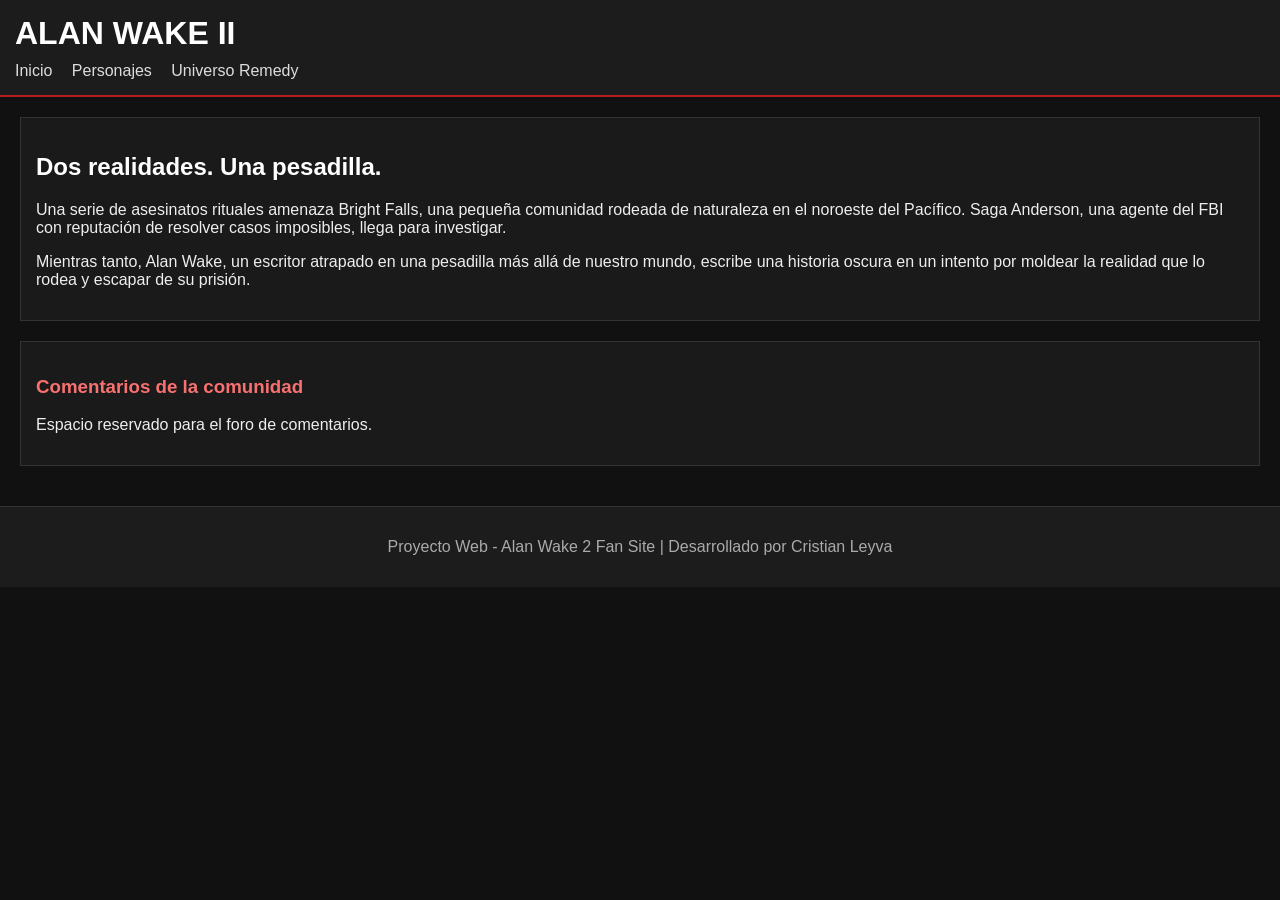
==== index.html @ 53759b91 "Hice este commit para actualizar los archivos ya que se me olvido guardar" ====
<!DOCTYPE html>
<html lang="es">
<head>
    <meta charset="UTF-8">
    <meta name="viewport" content="width=device-width, initial-scale=1.0">
    <title>Alan Wake 2 - Inicio</title>
    <link rel="stylesheet" href="styles.css">
</head>
<body>
    <header>
        <h1>ALAN WAKE II</h1>
        <nav>
            <ul>
                <li><a href="index.html">Inicio</a></li>
                <li><a href="historia.html">Personajes</a></li>
                <li><a href="personajes.html">Universo Remedy</a></li>
            </ul>
        </nav>
    </header>

    <main>
        <article>
            <h2>Dos realidades. Una pesadilla.</h2>
            <p>Una serie de asesinatos rituales amenaza Bright Falls, una pequeña comunidad rodeada de naturaleza en el noroeste del Pacífico. Saga Anderson, una agente del FBI con reputación de resolver casos imposibles, llega para investigar.</p>
            <p>Mientras tanto, Alan Wake, un escritor atrapado en una pesadilla más allá de nuestro mundo, escribe una historia oscura en un intento por moldear la realidad que lo rodea y escapar de su prisión.</p>
        </article>

        <aside>
            <h3>Comentarios de la comunidad</h3>
            <p>Espacio reservado para el foro de comentarios.</p>
        </aside>
    </main>

    <footer>
        <p>Proyecto Web - Alan Wake 2 Fan Site | Desarrollado por Cristian Leyva</p>
    </footer>
</body>
</html>
---- styles.css ----
body {
    font-family: Arial, sans-serif;
    background-color: #111111;
    color: #eeeeee;
    margin: 0;
    padding: 0;
}

header {
    background-color: #1c1c1c;
    padding: 15px;
    border-bottom: 2px solid #b91c1c;
}

h1 {
    margin: 0 0 10px 0;
    color: #ffffff;
}

nav ul {
    list-style: none;
    padding: 0;
    margin: 0;
}

nav li {
    display: inline;
    margin-right: 15px;
}

nav a {
    color: #dddddd;
    text-decoration: none;
}

nav a:hover {
    color: #ef4444;
}

main {
    padding: 20px;
}

article, aside {
    background-color: #1a1a1a;
    padding: 15px;
    margin-bottom: 20px;
    border: 1px solid #333333;
}

h2 {
    color: #ffffff;
}

h3 {
    color: #f87171;
}

section {
    margin-top: 15px;
    padding-top: 10px;
    border-top: 1px solid #333333;
}

img {
    max-width: 100%;
    height: auto;
}

img.small {
    width: 220px;
}

footer {
    background-color: #1c1c1c;
    color: #aaaaaa;
    text-align: center;
    padding: 15px;
    border-top: 1px solid #333333;
}
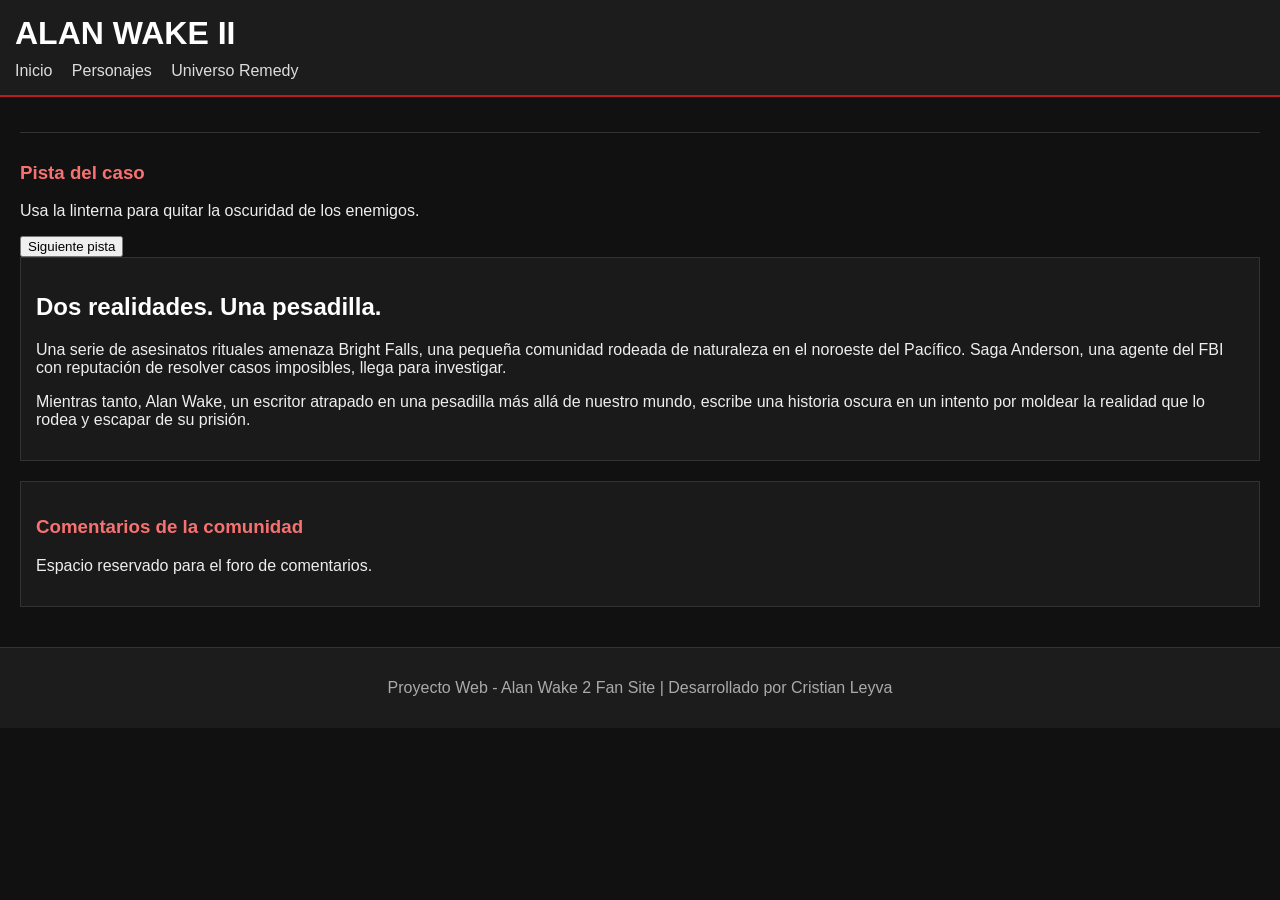
==== commit 703f30cb: "agrego boton que te revelara diferentes pistas las cuales te ayudaran a progresar en el juego" ====
--- a/index.html
+++ b/index.html
@@ -19,6 +19,11 @@
     </header>
 
     <main>
+        <section>
+            <h3>Pista del caso</h3>
+            <p id="texto-pista">Usa la linterna para quitar la oscuridad de los enemigos.</p>
+            <button onclick="cambiarPista()">Siguiente pista</button>
+        </section>
         <article>
             <h2>Dos realidades. Una pesadilla.</h2>
             <p>Una serie de asesinatos rituales amenaza Bright Falls, una pequeña comunidad rodeada de naturaleza en el noroeste del Pacífico. Saga Anderson, una agente del FBI con reputación de resolver casos imposibles, llega para investigar.</p>
@@ -34,5 +39,6 @@
     <footer>
         <p>Proyecto Web - Alan Wake 2 Fan Site | Desarrollado por Cristian Leyva</p>
     </footer>
+    <script src="behavior.js"></script>
 </body>
 </html>
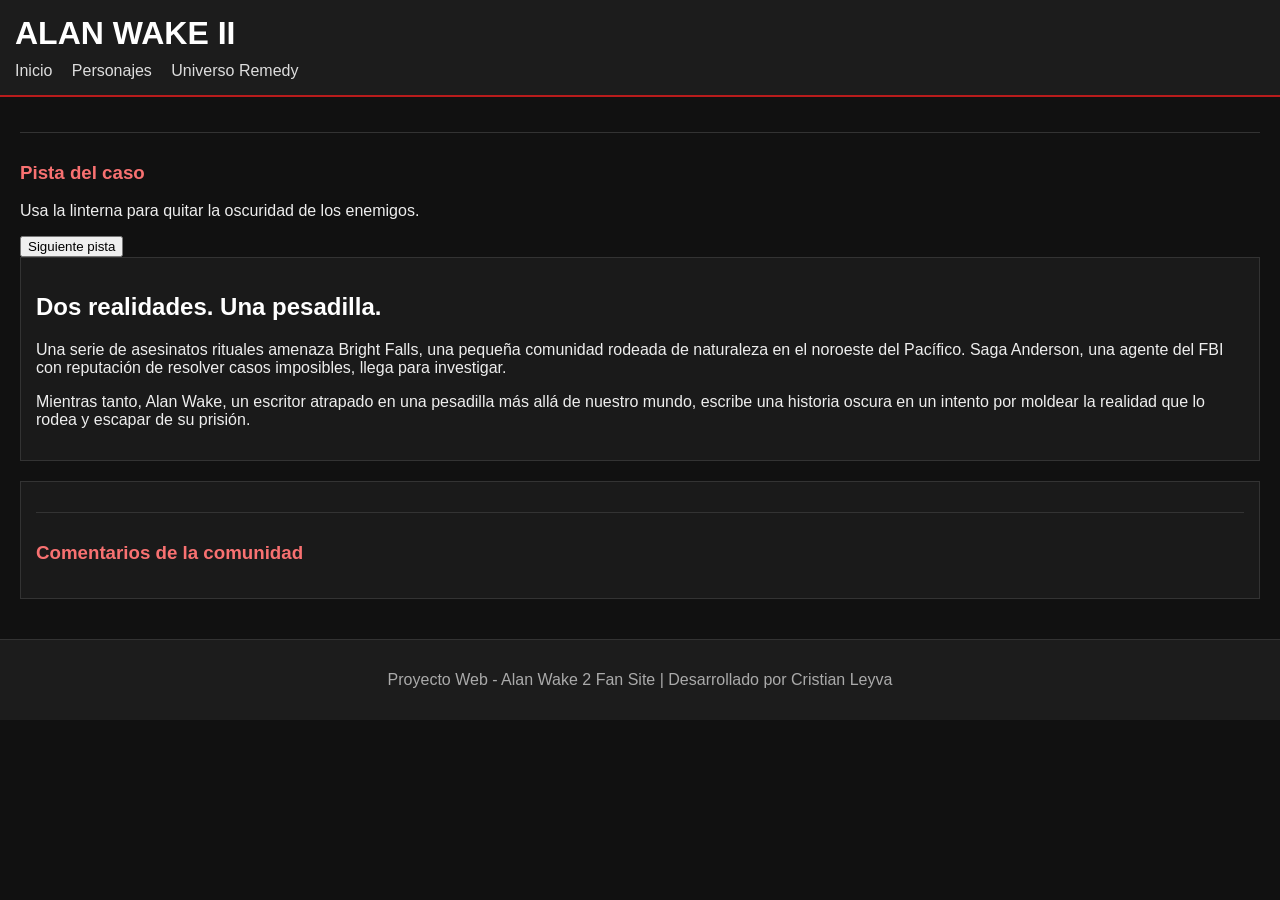
==== commit defa19e2: "integre un espacio de comentarios con disqus" ====
--- a/index.html
+++ b/index.html
@@ -24,6 +24,7 @@
             <p id="texto-pista">Usa la linterna para quitar la oscuridad de los enemigos.</p>
             <button onclick="cambiarPista()">Siguiente pista</button>
         </section>
+
         <article>
             <h2>Dos realidades. Una pesadilla.</h2>
             <p>Una serie de asesinatos rituales amenaza Bright Falls, una pequeña comunidad rodeada de naturaleza en el noroeste del Pacífico. Saga Anderson, una agente del FBI con reputación de resolver casos imposibles, llega para investigar.</p>
@@ -31,14 +32,28 @@
         </article>
 
         <aside>
-            <h3>Comentarios de la comunidad</h3>
-            <p>Espacio reservado para el foro de comentarios.</p>
+            <section id="comentarios">
+        <h3>Comentarios de la comunidad</h3>
+        <div id="disqus_thread"></div>
+        <script>
+            (function() {
+                var d = document, s = d.createElement('script');
+                s.src = 'https://alan-wake-2-sitio.disqus.com/embed.js';
+                s.setAttribute('data-timestamp', +new Date());
+                (d.head || d.body).appendChild(s);
+            })();
+        </script>
+        <noscript>
+            Please enable JavaScript to view the
+            <a href="https://disqus.com/?ref_noscript">comments powered by Disqus.</a>
+            </noscript>
+            </section>
         </aside>
     </main>
 
     <footer>
         <p>Proyecto Web - Alan Wake 2 Fan Site | Desarrollado por Cristian Leyva</p>
     </footer>
-    <script src="behavior.js"></script>
+    <script src="pistas.js"></script>
 </body>
 </html>
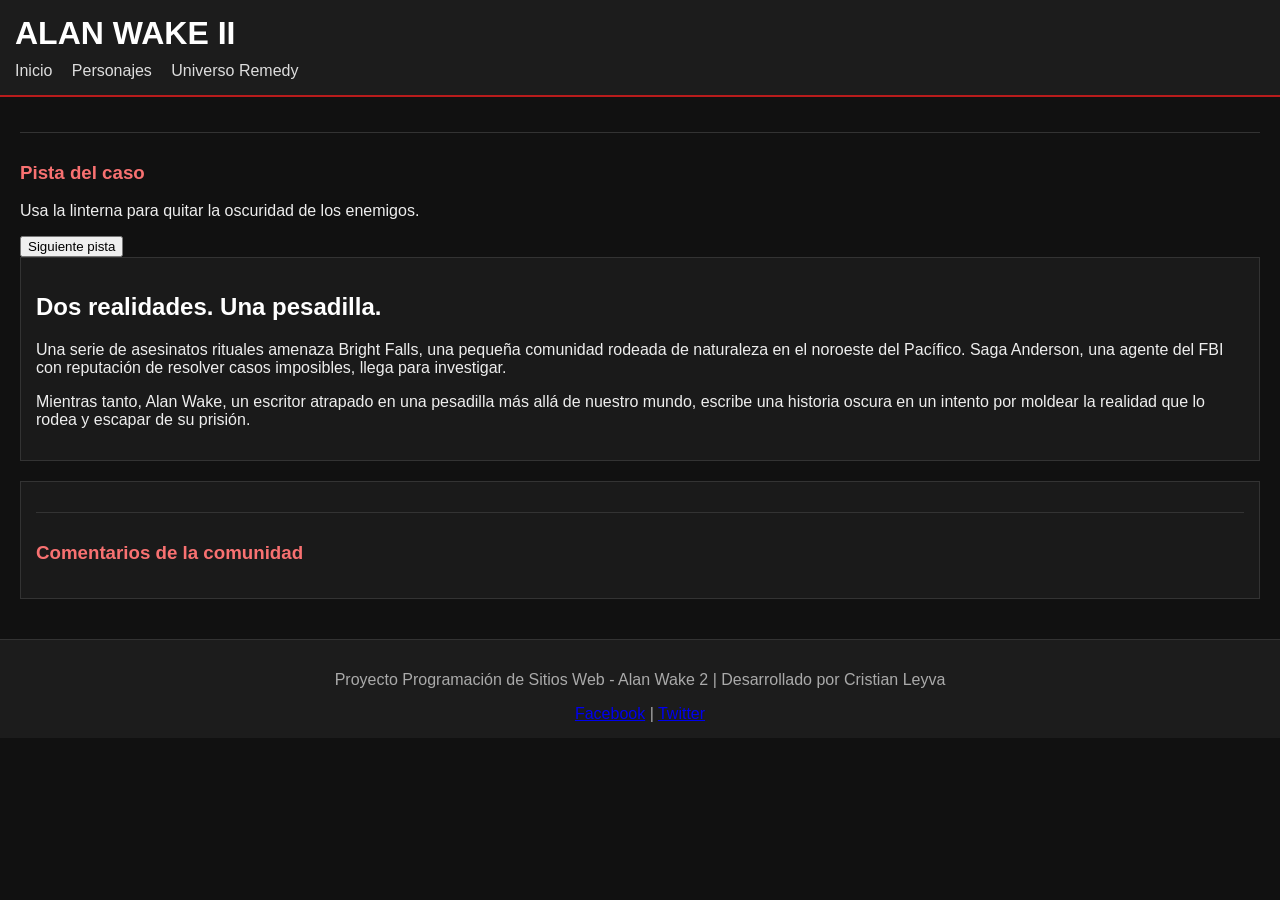
==== commit 9fec47a6: "agregue los enlaces para que el usuario pueda compartir en Facebook y Twitter" ====
--- a/index.html
+++ b/index.html
@@ -52,7 +52,12 @@
     </main>
 
     <footer>
-        <p>Proyecto Web - Alan Wake 2 Fan Site | Desarrollado por Cristian Leyva</p>
+        <p>Proyecto Programación de Sitios Web - Alan Wake 2 | Desarrollado por Cristian Leyva</p>
+        <div>
+        <a href="https://www.facebook.com/sharer/sharer.php?u=https://cristianleyva12.github.io/alan-wake-2-sitio/" target="_blank" rel="noopener">Facebook</a>
+        <span> | </span>
+        <a href="https://twitter.com/intent/tweet?text=Mira%20mi%20proyecto%20de%20Alan%20Wake%202&url=https://cristianleyva12.github.io/alan-wake-2-sitio/" target="_blank" rel="noopener">Twitter</a>
+    </div>
     </footer>
     <script src="pistas.js"></script>
 </body>
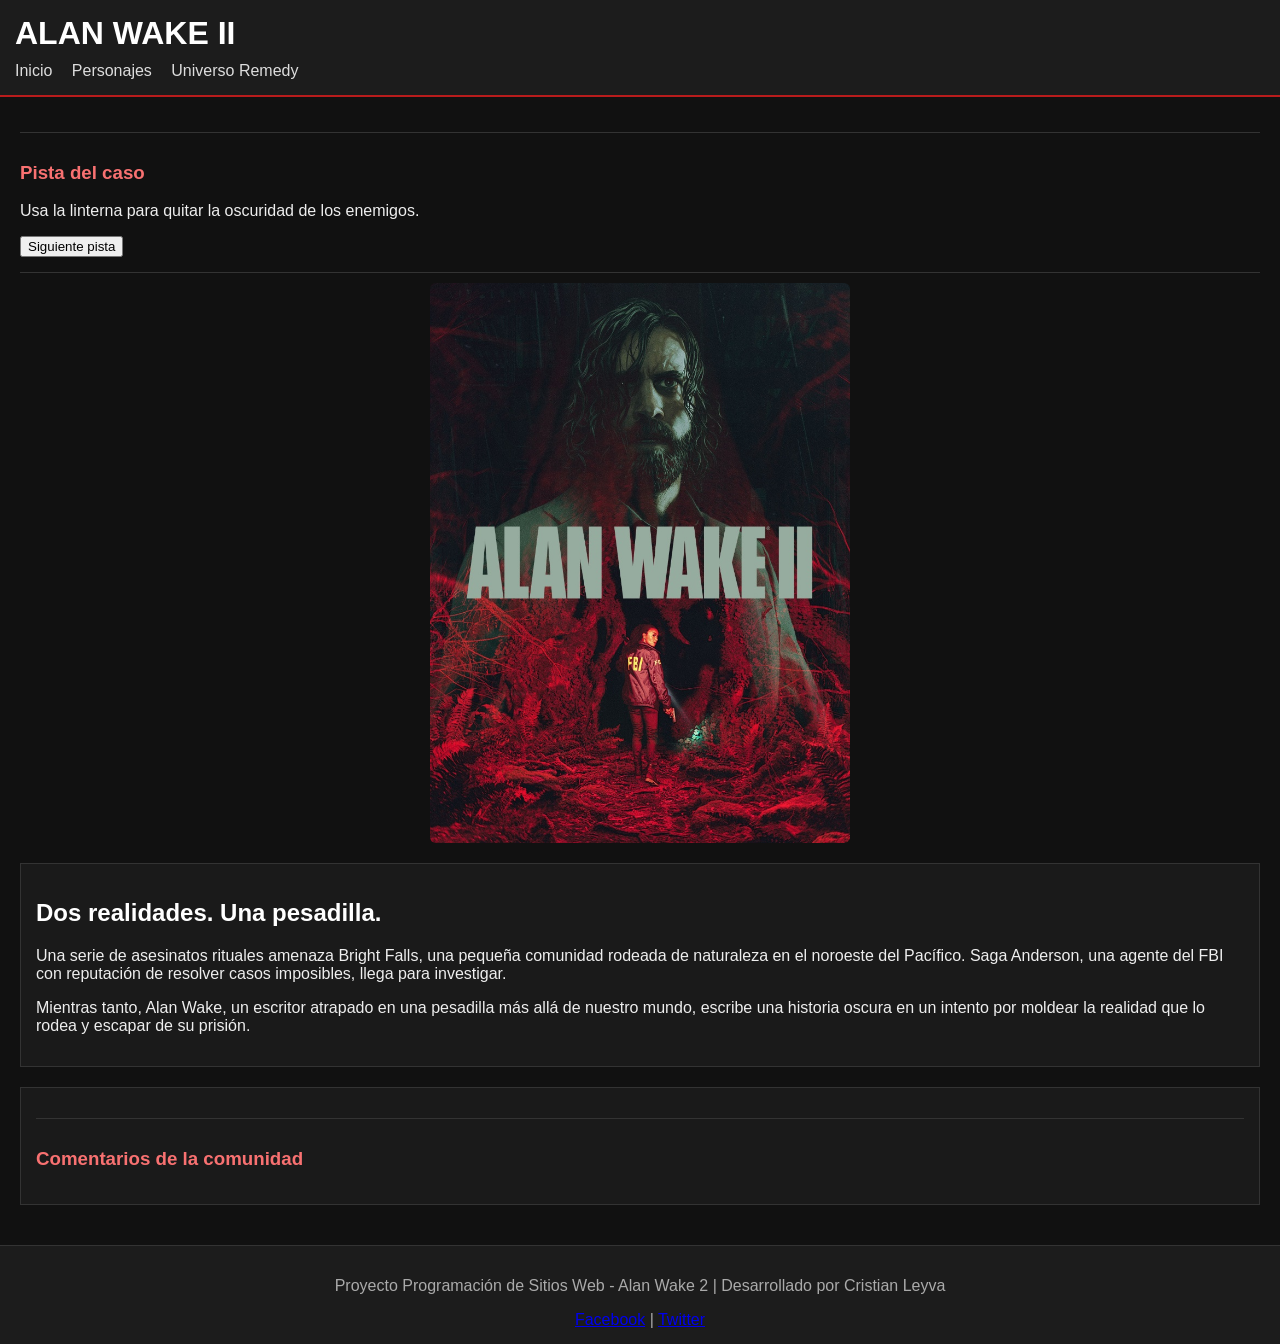
==== commit 628f5ecb: "agregue la imagen de la portada del juego y de sus personajes para que se viera mas estetico" ====
--- a/index.html
+++ b/index.html
@@ -23,6 +23,10 @@
             <h3>Pista del caso</h3>
             <p id="texto-pista">Usa la linterna para quitar la oscuridad de los enemigos.</p>
             <button onclick="cambiarPista()">Siguiente pista</button>
+        </section>
+
+        <section>
+        <img src="img/logo-alan-wake-2.jpg" alt="Portada y logotipo de Alan Wake II" class="img-portada">
         </section>
 
         <article>
--- a/styles.css
+++ b/styles.css
@@ -77,4 +77,22 @@
     text-align: center;
     padding: 15px;
     border-top: 1px solid #333333;
+}
+
+.img-portada {
+    display: block;
+    max-width: 420px;
+    width: 100%;
+    height: auto;
+    margin: 0 auto 20px auto;
+    border-radius: 6px;
+}
+
+.img-personaje {
+    display: block;
+    max-width: 480px;
+    width: 100%;
+    height: auto;
+    margin-top: 12px;
+    border-radius: 6px;
 }
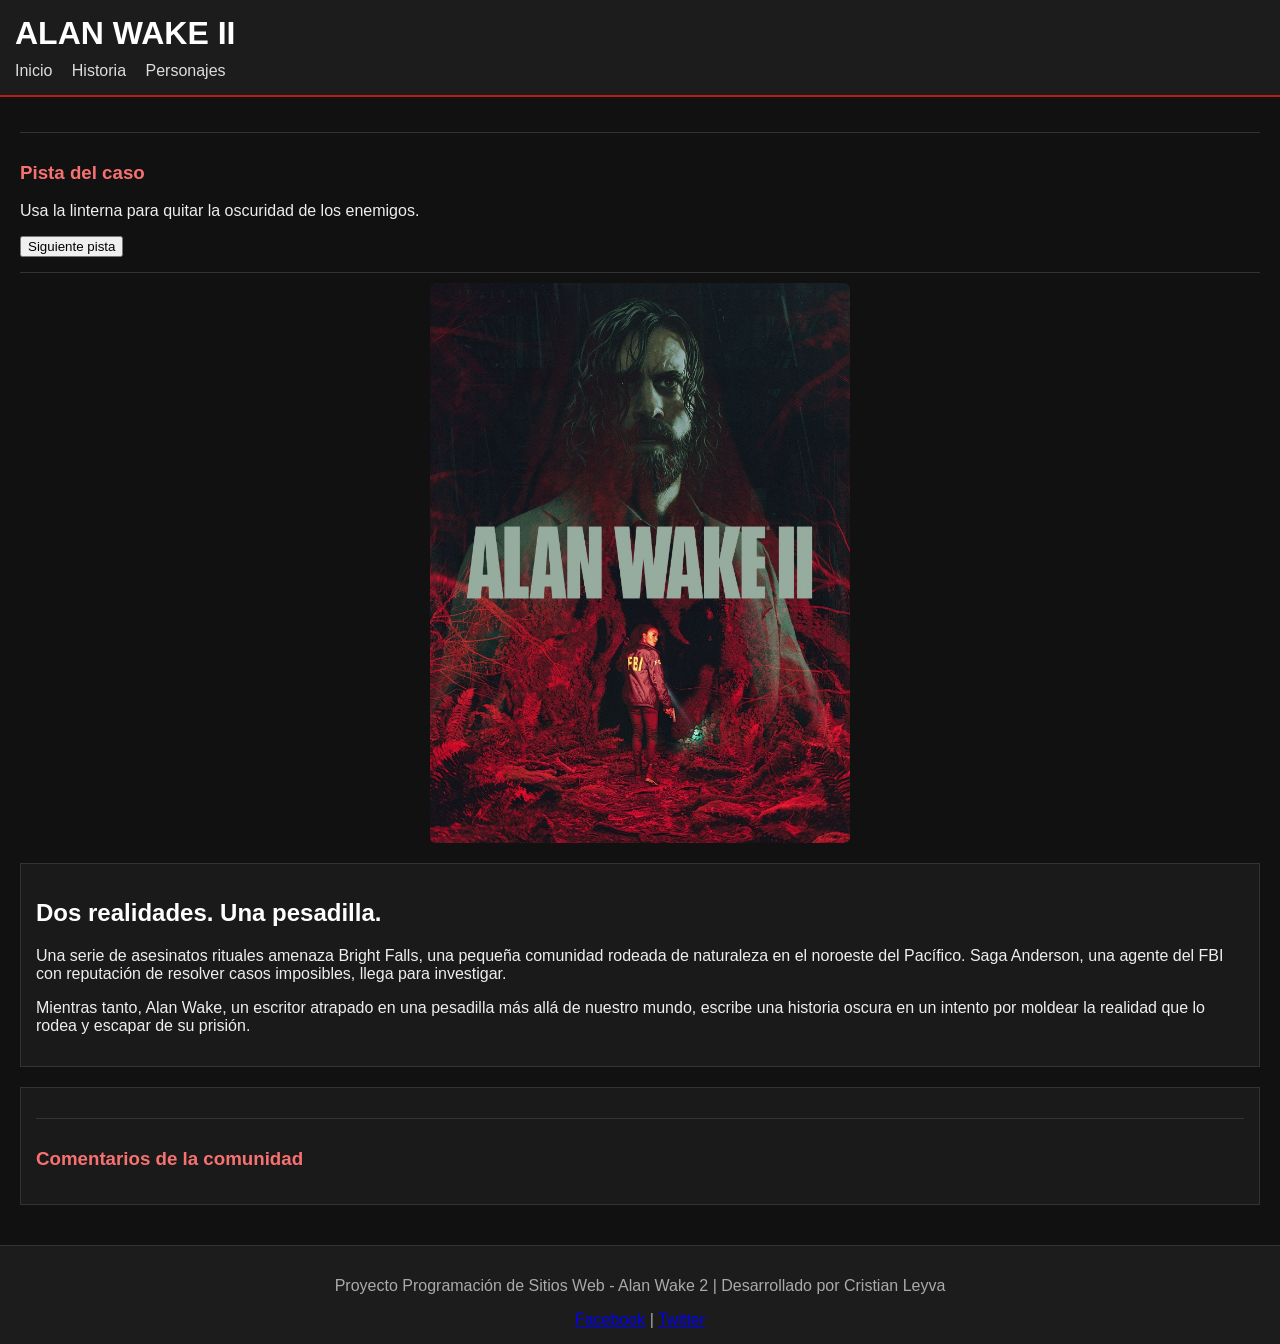
==== commit b8c40ea8: "Ajuste errores en el menu de inicio" ====
--- a/index.html
+++ b/index.html
@@ -12,8 +12,8 @@
         <nav>
             <ul>
                 <li><a href="index.html">Inicio</a></li>
-                <li><a href="historia.html">Personajes</a></li>
-                <li><a href="personajes.html">Universo Remedy</a></li>
+                <li><a href="historia.html">Historia</a></li>
+                <li><a href="personajes.html">Personajes</a></li>
             </ul>
         </nav>
     </header>
--- a/styles.css
+++ b/styles.css
@@ -95,4 +95,13 @@
     height: auto;
     margin-top: 12px;
     border-radius: 6px;
+}
+
+.img-control {
+    display: block;
+    max-width: 520px;
+    width: 100%;
+    height: auto;
+    margin-top: 12px;
+    border-radius: 6px;
 }
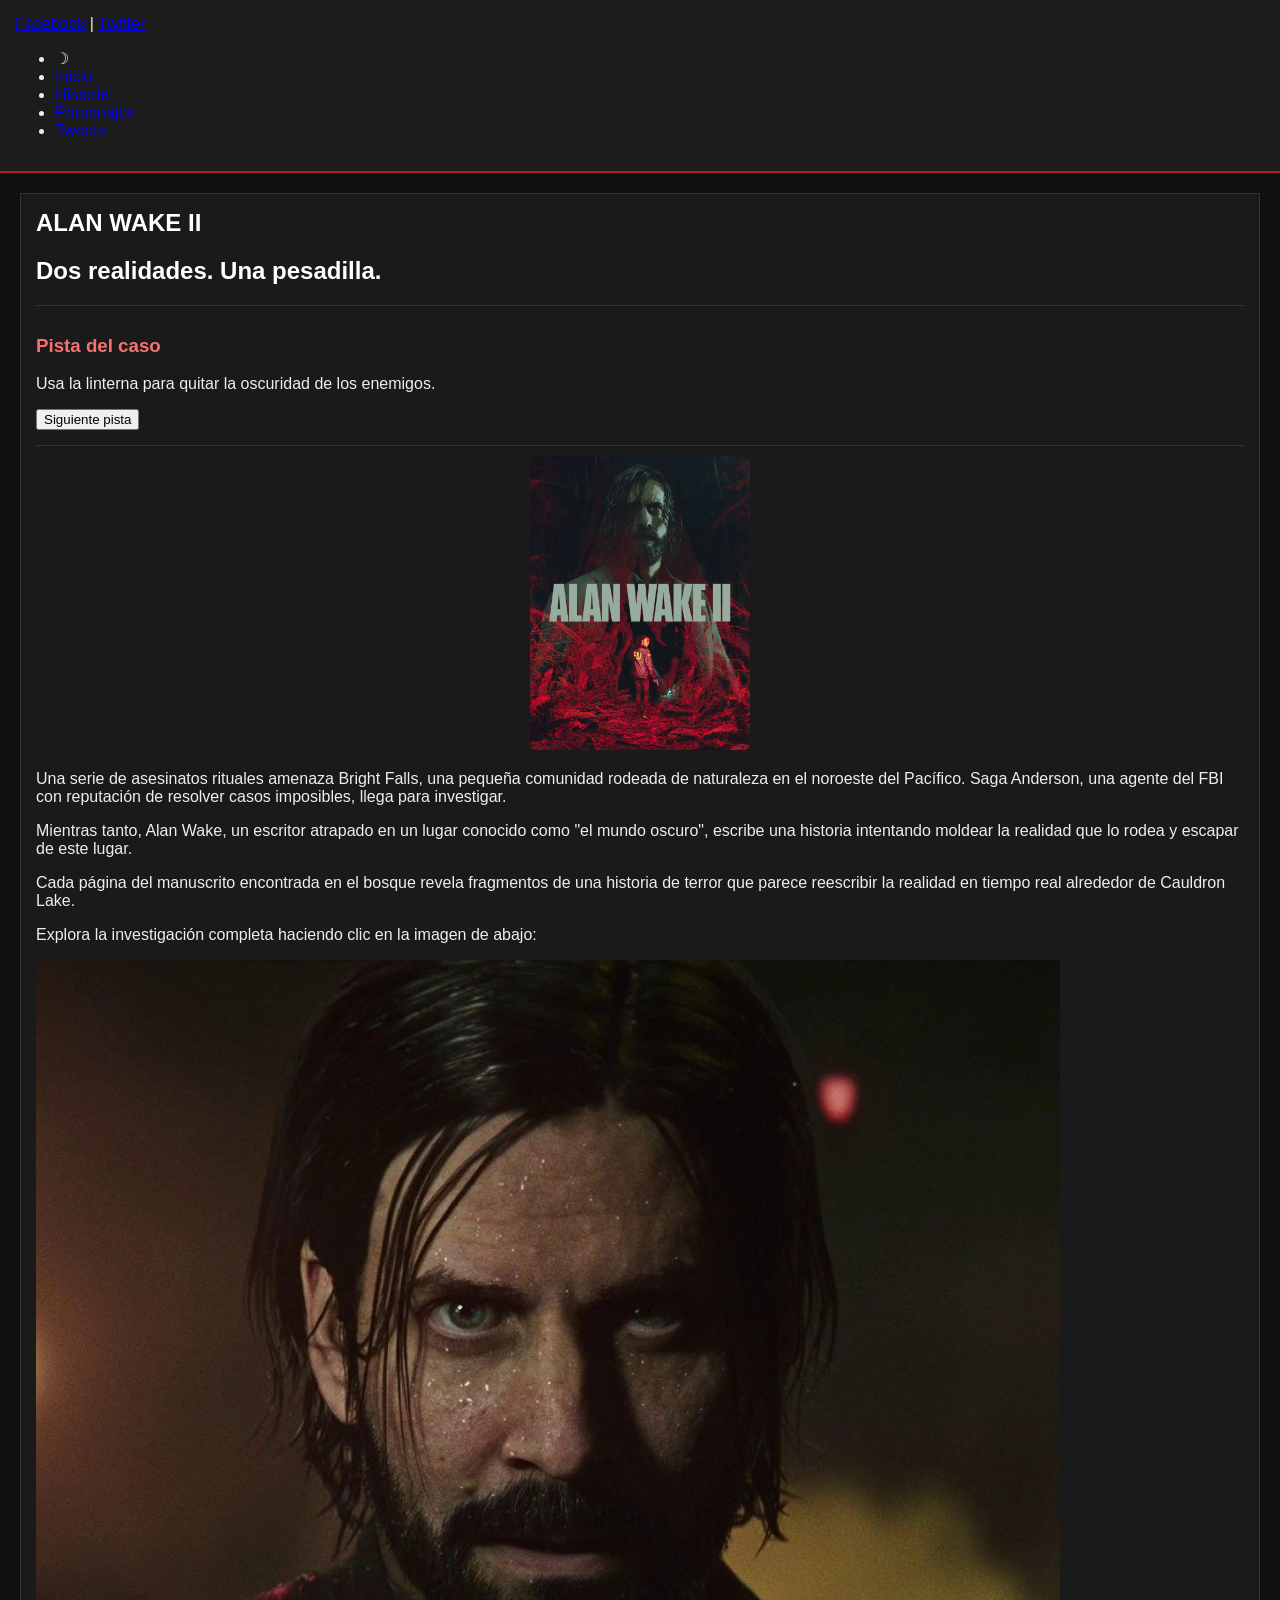
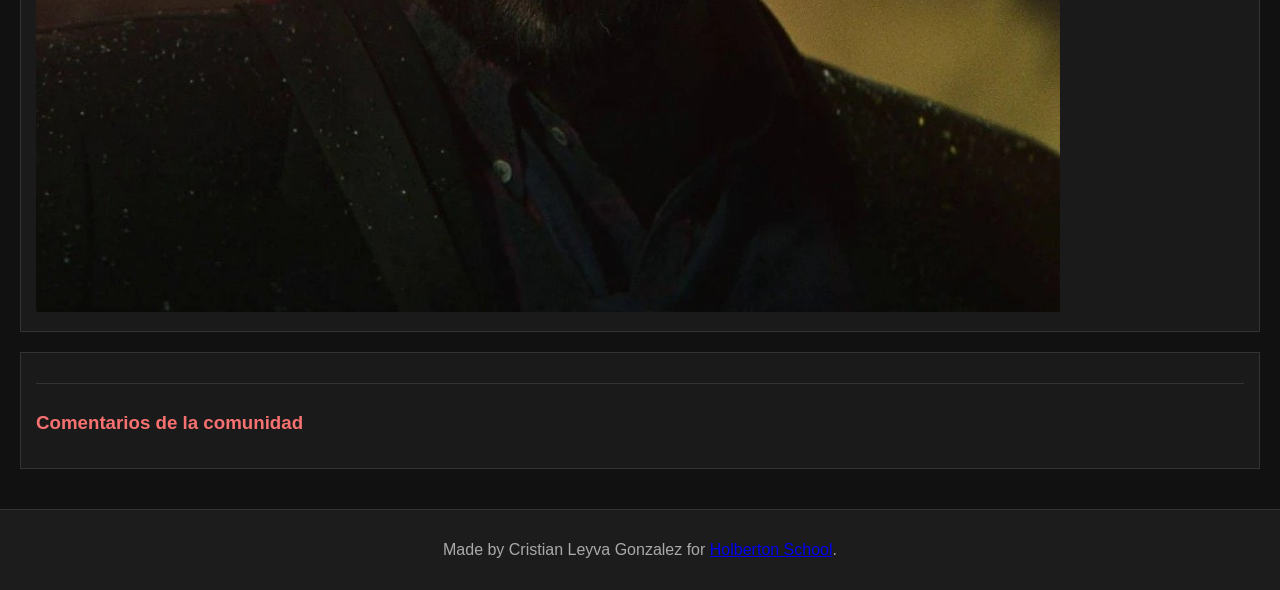
==== commit 42b6933f: "Hice algunos cambios en index.html" ====
--- a/index.html
+++ b/index.html
@@ -4,64 +4,73 @@
     <meta charset="UTF-8">
     <meta name="viewport" content="width=device-width, initial-scale=1.0">
     <title>Alan Wake 2 - Inicio</title>
+    <link href="https://apply.holbertonschool.com/level2/school.css" rel="stylesheet">
     <link rel="stylesheet" href="styles.css">
+    <script src="behavior.js"></script>
 </head>
-<body>
+<body class="works_on_smartphone">
     <header>
-        <h1>ALAN WAKE II</h1>
-        <nav>
-            <ul>
-                <li><a href="index.html">Inicio</a></li>
-                <li><a href="historia.html">Historia</a></li>
-                <li><a href="personajes.html">Personajes</a></li>
-            </ul>
-        </nav>
+        <div class="right">
+            <a href="https://www.facebook.com/sharer/sharer.php?u=https://cristianleyva12.github.io/alan-wake-2-sitio/" target="_blank" rel="noopener">Facebook</a>
+            <span> | </span>
+            <a href="https://twitter.com/intent/tweet?text=Mira%20mi%20proyecto%20de%20Alan%20Wake%202&url=https://cristianleyva12.github.io/alan-wake-2-sitio/" target="_blank" rel="noopener">Twitter</a>
+        </div>
+        <ul>
+            <li class="logo">&#9789;</li>
+            <li><a href="index.html">Inicio</a></li>
+            <li><a href="historia.html">Historia</a></li>
+            <li><a href="personajes.html">Personajes</a></li>
+            <li><a href="tweets.html">Tweets</a></li>
+        </ul>
     </header>
 
     <main>
-        <section>
-            <h3>Pista del caso</h3>
-            <p id="texto-pista">Usa la linterna para quitar la oscuridad de los enemigos.</p>
-            <button onclick="cambiarPista()">Siguiente pista</button>
-        </section>
+        <article>
+            <h1>ALAN WAKE II</h1>
+            <h2>Dos realidades. Una pesadilla.</h2>
 
-        <section>
-        <img src="img/logo-alan-wake-2.jpg" alt="Portada y logotipo de Alan Wake II" class="img-portada">
-        </section>
+            <section>
+                <h3>Pista del caso</h3>
+                <p id="texto-pista">Usa la linterna para quitar la oscuridad de los enemigos.</p>
+                <button type="button" onclick="cambiarPista()">Siguiente pista</button>
+            </section>
 
-        <article>
-            <h2>Dos realidades. Una pesadilla.</h2>
+            <section>
+                <img src="img/logo-alan-wake-2.jpg" alt="Portada y logotipo de Alan Wake II" id="smart_thumbnail" class="small img-portada">
+            </section>
+
             <p>Una serie de asesinatos rituales amenaza Bright Falls, una pequeña comunidad rodeada de naturaleza en el noroeste del Pacífico. Saga Anderson, una agente del FBI con reputación de resolver casos imposibles, llega para investigar.</p>
-            <p>Mientras tanto, Alan Wake, un escritor atrapado en una pesadilla más allá de nuestro mundo, escribe una historia oscura en un intento por moldear la realidad que lo rodea y escapar de su prisión.</p>
+            <p>Mientras tanto, Alan Wake, un escritor atrapado en un lugar conocido como "el mundo oscuro", escribe una historia intentando moldear la realidad que lo rodea y escapar de este lugar.</p>
+            <p>Cada página del manuscrito encontrada en el bosque revela fragmentos de una historia de terror que parece reescribir la realidad en tiempo real alrededor de Cauldron Lake.</p>
+            <p>Explora la investigación completa haciendo clic en la imagen de abajo:</p>
+
+            <a href="historia.html">
+                <img src="img/alan-wake.jpg" alt="Explorar historia de Alan Wake II">
+            </a>
         </article>
 
         <aside>
             <section id="comentarios">
-        <h3>Comentarios de la comunidad</h3>
-        <div id="disqus_thread"></div>
-        <script>
-            (function() {
-                var d = document, s = d.createElement('script');
-                s.src = 'https://alan-wake-2-sitio.disqus.com/embed.js';
-                s.setAttribute('data-timestamp', +new Date());
-                (d.head || d.body).appendChild(s);
-            })();
-        </script>
-        <noscript>
-            Please enable JavaScript to view the
-            <a href="https://disqus.com/?ref_noscript">comments powered by Disqus.</a>
-            </noscript>
+                <h3>Comentarios de la comunidad</h3>
+                <div id="disqus_thread"></div>
+                <script>
+                    (function() {
+                        var d = document, s = d.createElement('script');
+                        s.src = 'https://alan-wake-2-sitio.disqus.com/embed.js';
+                        s.setAttribute('data-timestamp', +new Date());
+                        (d.head || d.body).appendChild(s);
+                    })();
+                </script>
+                <noscript>
+                    Please enable JavaScript to view the
+                    <a href="https://disqus.com/?ref_noscript">comments powered by Disqus.</a>
+                </noscript>
             </section>
         </aside>
     </main>
 
     <footer>
-        <p>Proyecto Programación de Sitios Web - Alan Wake 2 | Desarrollado por Cristian Leyva</p>
-        <div>
-        <a href="https://www.facebook.com/sharer/sharer.php?u=https://cristianleyva12.github.io/alan-wake-2-sitio/" target="_blank" rel="noopener">Facebook</a>
-        <span> | </span>
-        <a href="https://twitter.com/intent/tweet?text=Mira%20mi%20proyecto%20de%20Alan%20Wake%202&url=https://cristianleyva12.github.io/alan-wake-2-sitio/" target="_blank" rel="noopener">Twitter</a>
-    </div>
+        <p>Made by Cristian Leyva Gonzalez for <a href="https://apply.holbertonschool.com" target="_blank">Holberton School</a>.</p>
     </footer>
     <script src="pistas.js"></script>
 </body>
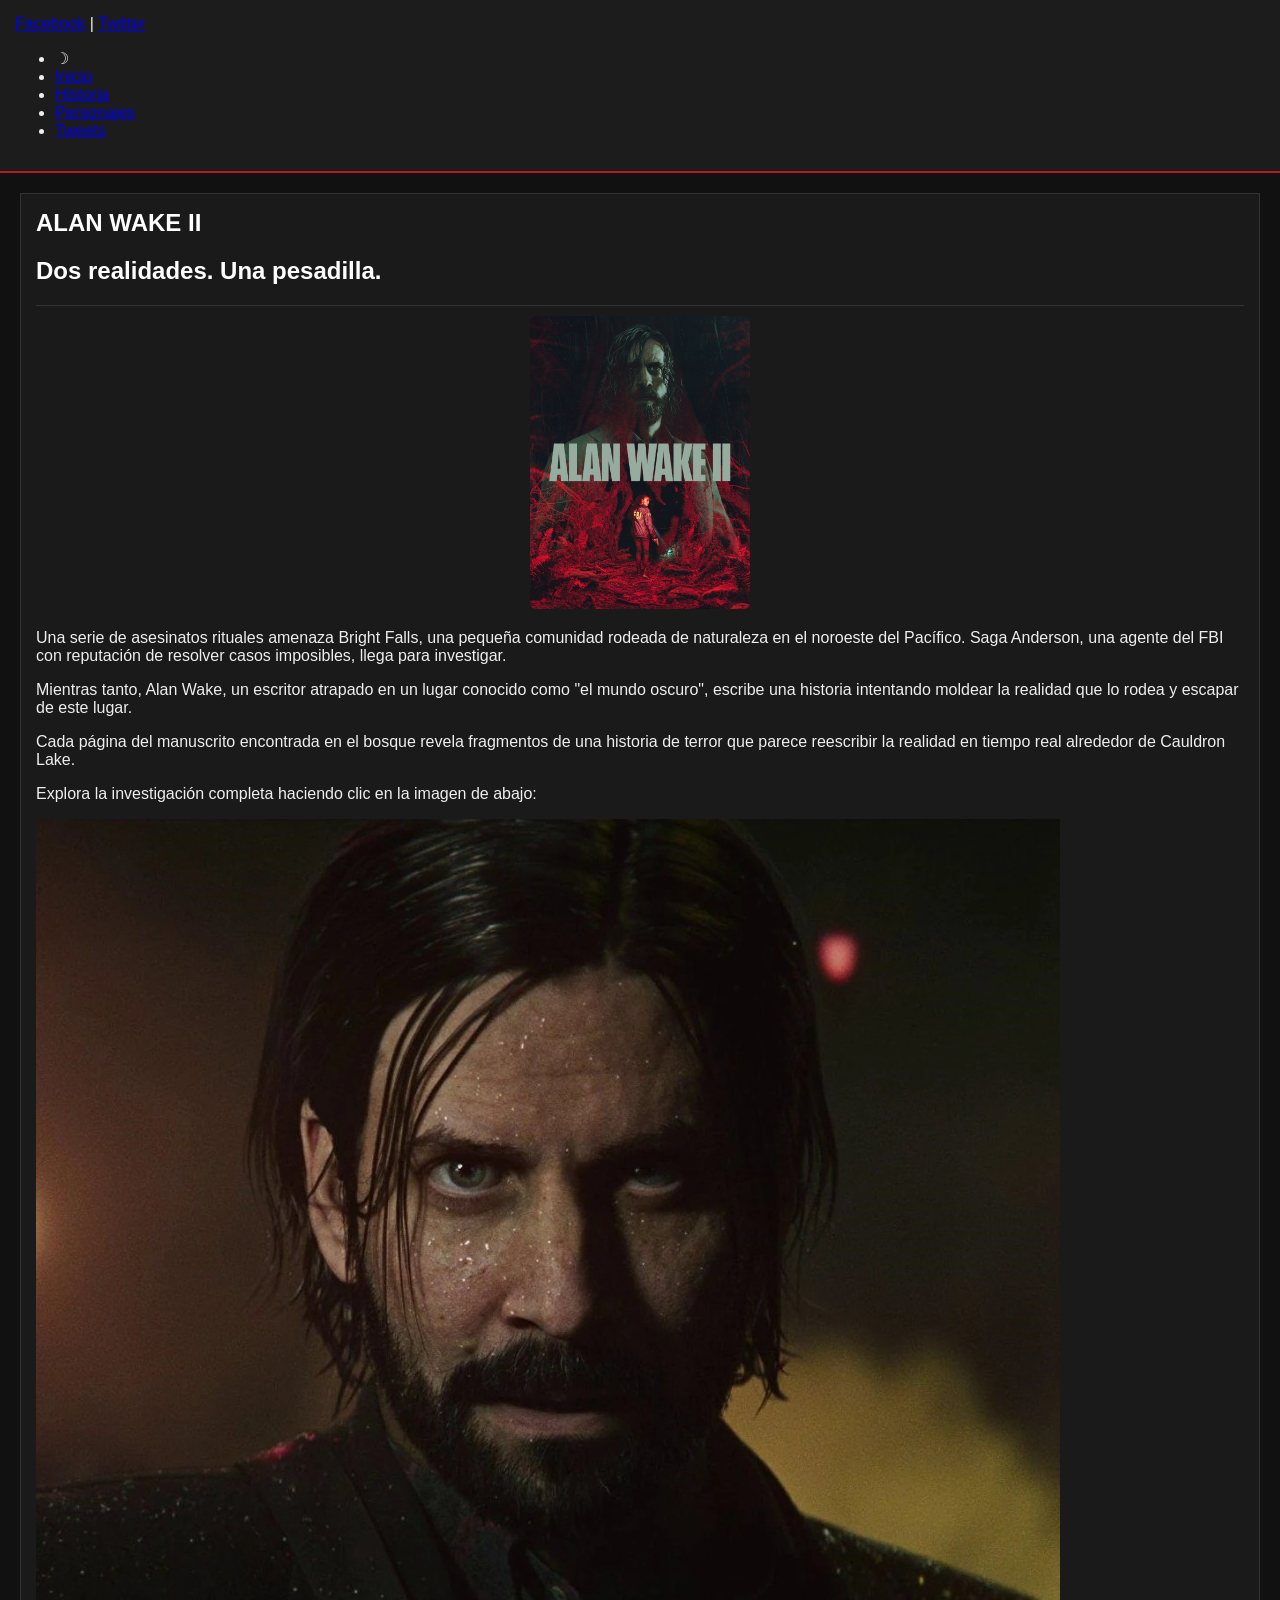
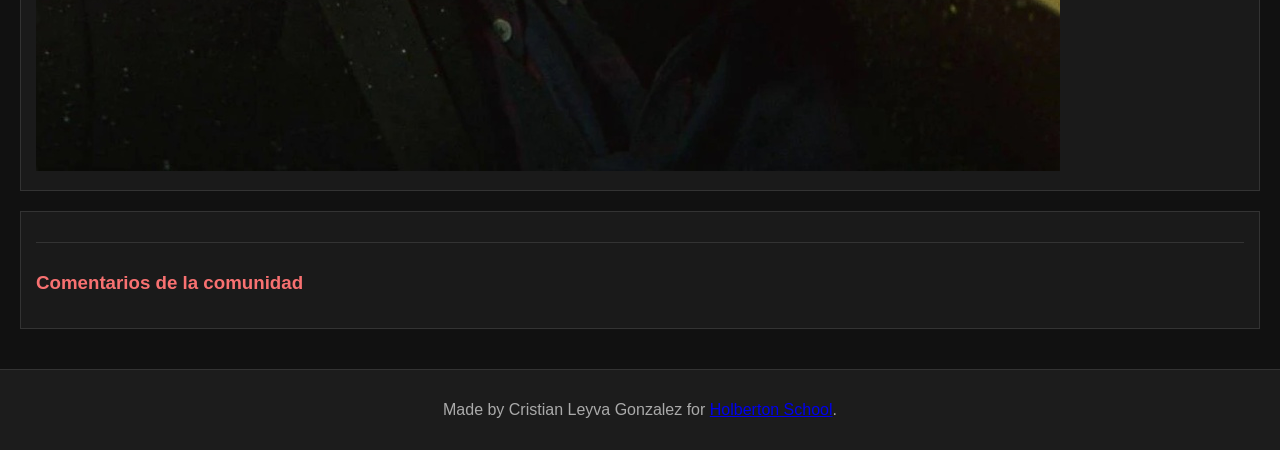
==== commit e6ff5c0f: "Añadi las imagenes expandibles en la pagina web" ====
--- a/index.html
+++ b/index.html
@@ -28,12 +28,6 @@
         <article>
             <h1>ALAN WAKE II</h1>
             <h2>Dos realidades. Una pesadilla.</h2>
-
-            <section>
-                <h3>Pista del caso</h3>
-                <p id="texto-pista">Usa la linterna para quitar la oscuridad de los enemigos.</p>
-                <button type="button" onclick="cambiarPista()">Siguiente pista</button>
-            </section>
 
             <section>
                 <img src="img/logo-alan-wake-2.jpg" alt="Portada y logotipo de Alan Wake II" id="smart_thumbnail" class="small img-portada">
@@ -72,6 +66,5 @@
     <footer>
         <p>Made by Cristian Leyva Gonzalez for <a href="https://apply.holbertonschool.com" target="_blank">Holberton School</a>.</p>
     </footer>
-    <script src="pistas.js"></script>
 </body>
 </html>
